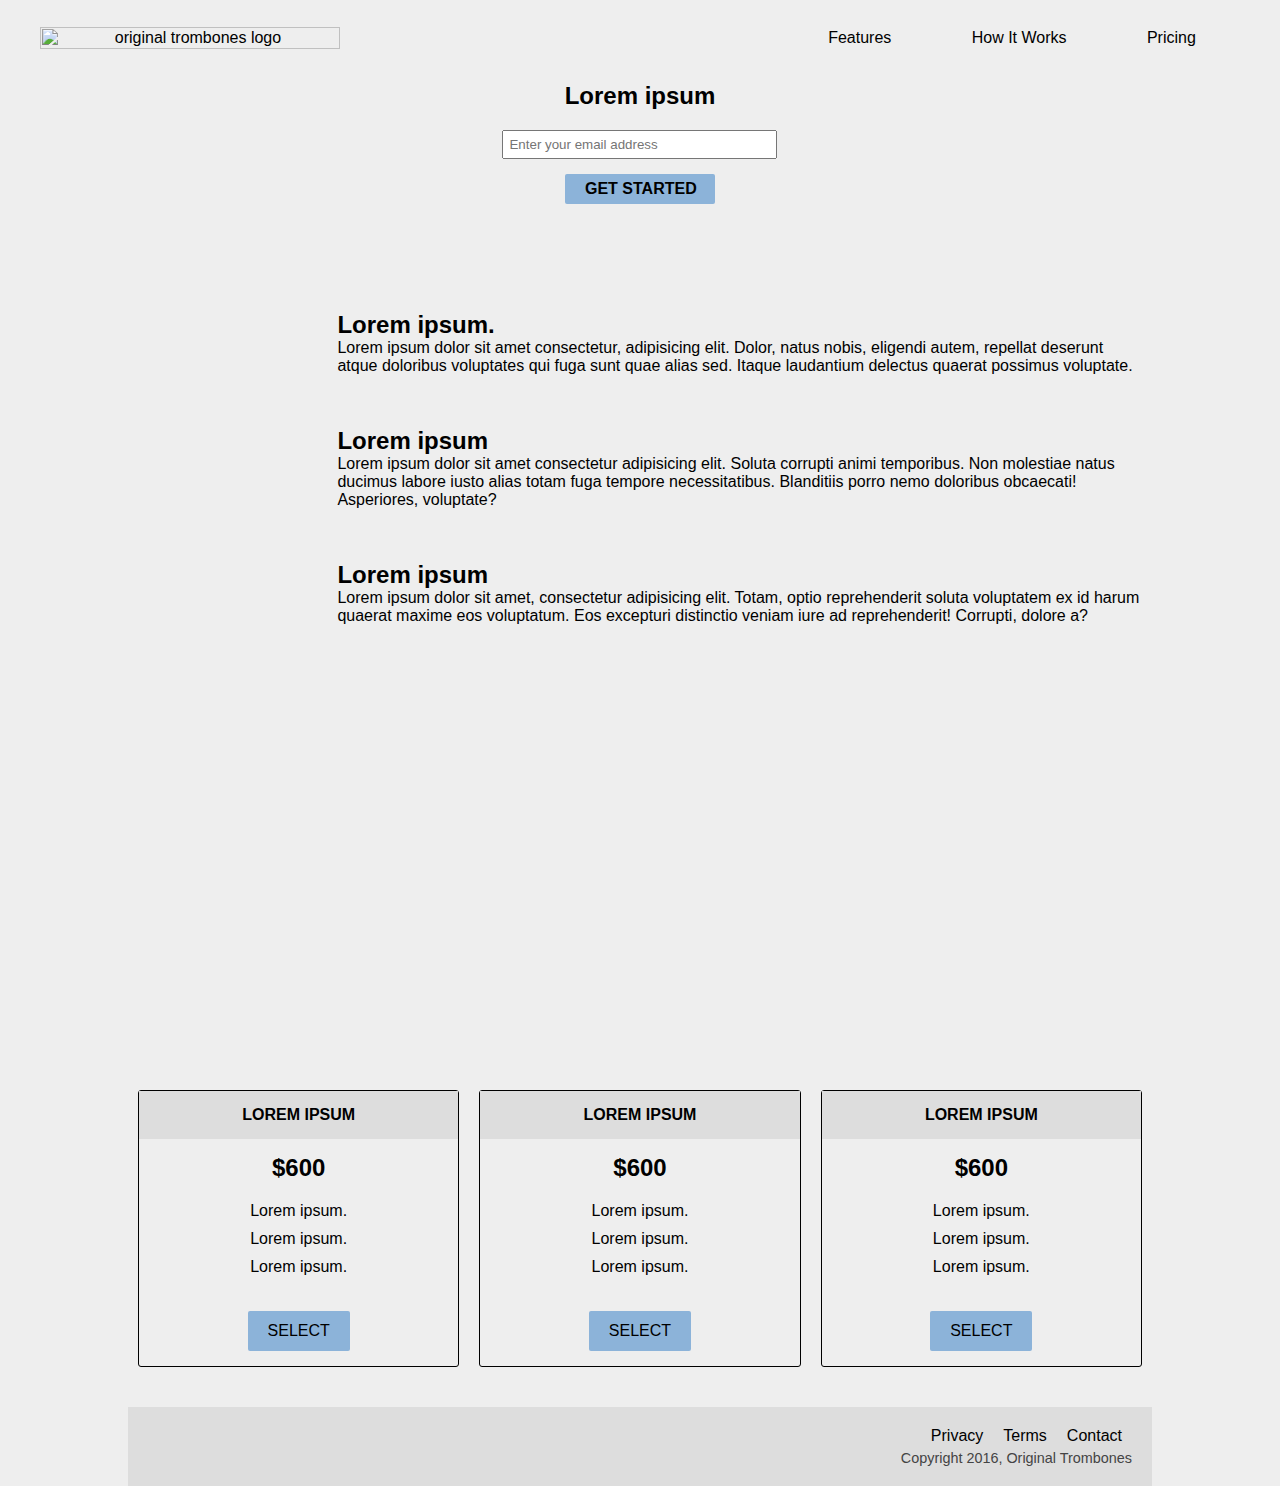
==== product-landing/index.html @ 52974780 "feat: add product landing" ====
<html>

<head>
  <meta charset="UTF-8" />
  <meta name="viewport" content="width=device-width, initial-scale=1.0" />
  <title>Product Landing Page</title>
  <link rel="stylesheet" href="styles.css">
</head>

<body>
  <div id="page-wrapper">
    <header id="header">
      <div class="logo">
        <img id="header-img"
          src="https://cdn.freecodecamp.org/testable-projects-fcc/images/product-landing-page-logo.png"
          alt="original trombones logo">
      </div>

      <nav id="nav-bar">
        <ul>
          <li><a class="nav-link" href="#features">Features</a></li>
          <li><a class="nav-link" href="#how-it-works">How It Works</a></li>
          <li><a class="nav-link" href="#pricing">Pricing</a></li>
        </ul>
      </nav>
    </header>

    <div class="container"></div>

    <section id="hero">
      <h2>Lorem ipsum</h2>
      <form id="form" name="email" action="https://www.freecodecamp.com/email-submit">
        <input for="email" id="email" type="email" name="email" placeholder="Enter your email address" required="">
        <input id="submit" type="submit" name="email" value="Get Started" class="btn">
      </form>
    </section>

    <div class="container">
      <section id="features">
        <div class="grid">
          <div class="icon"><i class="fa fa-3x fa-fire"></i></div>
          <div class="desc">
            <h2>Lorem ipsum.</h2>
            <p>
              Lorem ipsum dolor sit amet consectetur, adipisicing elit. Dolor, natus nobis, eligendi autem, repellat
              deserunt atque doloribus voluptates qui fuga sunt quae alias sed. Itaque laudantium delectus quaerat
              possimus voluptate.
            </p>
          </div>
        </div>
        <div class="grid">
          <div class="icon"><i class="fa fa-3x fa-truck"></i></div>
          <div class="desc">
            <h2>Lorem ipsum</h2>
            <p>
              Lorem ipsum dolor sit amet consectetur adipisicing elit. Soluta corrupti animi temporibus. Non molestiae
              natus ducimus labore iusto alias totam fuga tempore necessitatibus. Blanditiis porro nemo doloribus
              obcaecati! Asperiores, voluptate?
            </p>
          </div>
        </div>
        <div class="grid">
          <div class="icon">
            <i class="fa fa-3x fa-battery-full" aria-hidden="true"></i>
          </div>
          <div class="desc">
            <h2>Lorem ipsum</h2>
            <p>
              Lorem ipsum dolor sit amet, consectetur adipisicing elit. Totam, optio reprehenderit soluta voluptatem ex
              id harum quaerat maxime eos voluptatum. Eos excepturi distinctio veniam iure ad reprehenderit! Corrupti,
              dolore a?
            </p>
          </div>
        </div>
      </section>
      <section id="how-it-works">
        <iframe id="video" height="315"
          src="https://www.youtube-nocookie.com/embed/y8Yv4pnO7qc?rel=0&amp;controls=0&amp;showinfo=0" frameborder="0"
          allowfullscreen=""></iframe>
      </section>
      <section id="pricing">
        <div class="product" id="tenor">
          <div class="level">Lorem ipsum</div>
          <h2>$600</h2>
          <ol>
            <li>Lorem ipsum.</li>
            <li>Lorem ipsum.</li>
            <li>Lorem ipsum.</li>
          </ol>
          <button class="btn">Select</button>
        </div>
        <div class="product" id="bass">
          <div class="level">Lorem ipsum</div>
          <h2>$600</h2>
          <ol>
            <li>Lorem ipsum.</li>
            <li>Lorem ipsum.</li>
            <li>Lorem ipsum.</li>
          </ol>
          <button class="btn">Select</button>
        </div>
        <div class="product" id="valve">
          <div class="level">Lorem ipsum</div>
          <h2>$600</h2>
          <ol>
            <li>Lorem ipsum.</li>
            <li>Lorem ipsum.</li>
            <li>Lorem ipsum.</li>
          </ol>
          <button class="btn">Select</button>
        </div>
      </section>
      <footer>
        <ul>
          <li><a href="#">Privacy</a></li>
          <li><a href="#">Terms</a></li>
          <li><a href="#">Contact</a></li>
        </ul>
        <span>Copyright 2016, Original Trombones</span>
      </footer>
    </div>
  </div>


</body>

</html>
---- product-landing/styles.css ----
:root {
  --primary-color: #8cb3d9;
}

* {
  margin: 0;
  padding: 0;
  box-sizing: border-box;
}

body {
  background-color: #eee;
  font-family: 'Lato', sans-serif;
}

#page-wrapper {
  position: relative;
}

li {
  list-style: none;
}

a {
  color: #000;
  text-decoration: none;
}


.container {
  max-width: 80%;
  width: 100%;
  margin: 0 auto;
}

@media (max-width: 600px) {
  .container {
    max-width: 100%;
  }
}

.btn {
  padding: 0 20px;
  height: 40px;
  font-size: 1em;
  font-weight: 900;
  text-transform: uppercase;
  border: 3px black solid;
  border-radius: 2px;
  background: transparent;
  cursor: pointer;
}

.grid {
  display: flex;
}

header {
  position: fixed;
  top: 0;
  min-height: 75px;
  padding: 0px 20px;
  display: flex;
  justify-content: space-around;
  align-items: center;
  background-color: #eee;
}

@media (max-width: 600px) {
  header {
    flex-wrap: wrap;
  }
}

.logo {
  width: 60vw;
}

@media (max-width: 650px) {
  .logo {
    margin-top: 15px;
    width: 100%;
    position: relative;
  }
}

.logo>img {
  width: 100%;
  height: 100%;
  max-width: 300px;
  display: flex;
  justify-content: center;
  align-items: center;
  text-align: center;
  margin-left: 20px;
}

@media (max-width: 650px) {
  .logo>img {
    margin: 0 auto;
  }
}

nav {
  font-weight: 400;
}

@media (max-width: 650px) {
  nav {
    margin-top: 10px;
    width: 100%;
    display: flex;
    flex-direction: column;
    align-items: center;
    text-align: center;
    padding: 0 50px;
  }

  nav li {
    padding-bottom: 5px;
  }
}

nav>ul {
  width: 35vw;
  display: flex;
  flex-direction: row;
  justify-content: space-around;
}

@media (max-width: 650px) {
  nav>ul {
    flex-direction: column;
  }
}

#hero {
  display: flex;
  flex-direction: column;
  align-items: center;
  justify-content: center;
  text-align: center;
  height: 200px;
  margin-top: 50px;
}

#hero>h2 {
  margin-bottom: 20px;
  word-wrap: break-word;
}

#hero input[type='email'] {
  max-width: 275px;
  width: 100%;
  padding: 5px;
}

#hero input[type='submit'] {
  max-width: 150px;
  width: 100%;
  height: 30px;
  margin: 15px 0;
  border: 0;
  background-color: var(--primary-color);
}

#hero input[type='submit']:hover {
  background-color: var(--primary-color);
  transition: background-color 1s;
}

@media (max-width: 650px) {
  #hero {
    margin-top: 120px;
  }
}

#features {
  margin-top: 30px;
}

#features .icon {
  display: flex;
  align-items: center;
  justify-content: center;
  height: 125px;
  width: 20vw;
  color: var(--primary-color);
}

@media (max-width: 550px) {
  #features .icon {
    display: none;
  }
}

#features .desc {
  display: flex;
  flex-direction: column;
  justify-content: center;
  height: 125px;
  width: 80vw;
  padding: 5px;
}

@media (max-width: 550px) {
  #features .desc {
    width: 100%;
    text-align: center;
    padding: 0;
    height: 150px;
  }
}

@media (max-width: 650px) {
  #features {
    margin-top: 0;
  }
}

#how-it-works {
  margin-top: 50px;
  display: flex;
  justify-content: center;
}

#how-it-works>iframe {
  max-width: 560px;
  width: 100%;
}

#pricing {
  margin-top: 60px;
  display: flex;
  flex-direction: row;
  justify-content: center;
}

.product {
  display: flex;
  flex-direction: column;
  align-items: center;
  text-align: center;
  width: calc(100% / 3);
  margin: 10px;
  border: 1px solid #000;
  border-radius: 3px;
}

.product>.level {
  background-color: #ddd;
  color: black;
  padding: 15px 0;
  width: 100%;
  text-transform: uppercase;
  font-weight: 700;
}

.product>h2 {
  margin-top: 15px;
}

.product>ol {
  margin: 15px 0;
}

.product>ol>li {
  padding: 5px 0;
}

.product>button {
  border: 0;
  margin: 15px 0;
  background-color: var(--primary-color);
  font-weight: 400;
}

.product>button:hover {
  background-color: var(--primary-color);
  transition: background-color 1s;
}

@media (max-width: 800px) {
  #pricing {
    flex-direction: column;
  }

  .product {
    max-width: 300px;
    width: 100%;
    margin: 0 auto;
    margin-bottom: 10px;
  }
}

footer {
  margin-top: 30px;
  background-color: #ddd;
  padding: 20px;
}

footer>ul {
  display: flex;
  justify-content: flex-end;
}

footer>ul>li {
  padding: 0 10px;
}

footer>span {
  margin-top: 5px;
  display: flex;
  justify-content: flex-end;
  font-size: 0.9em;
  color: #444;
}
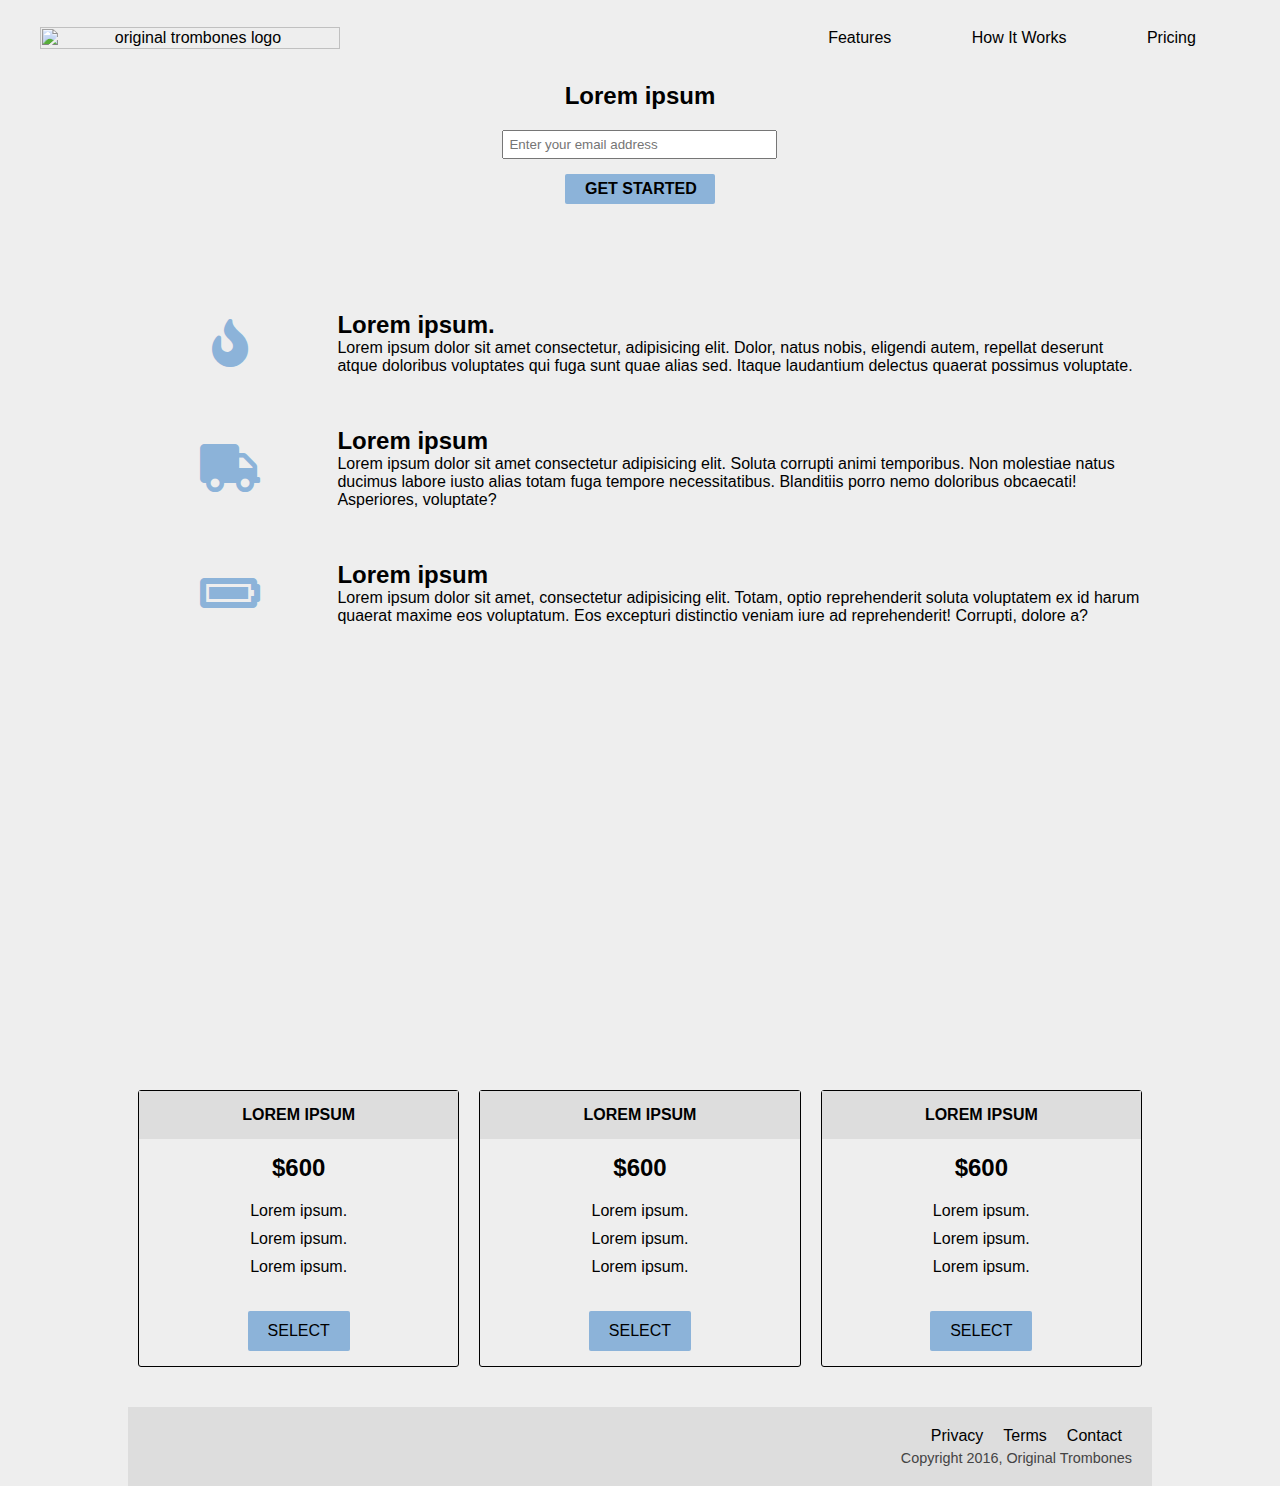
==== commit a6827707: "feat: amend product landing page" ====
--- a/product-landing/index.html
+++ b/product-landing/index.html
@@ -5,6 +5,7 @@
   <meta name="viewport" content="width=device-width, initial-scale=1.0" />
   <title>Product Landing Page</title>
   <link rel="stylesheet" href="styles.css">
+  <link rel="stylesheet" href="https://use.fontawesome.com/releases/v5.8.2/css/all.css" />
 </head>
 
 <body>
